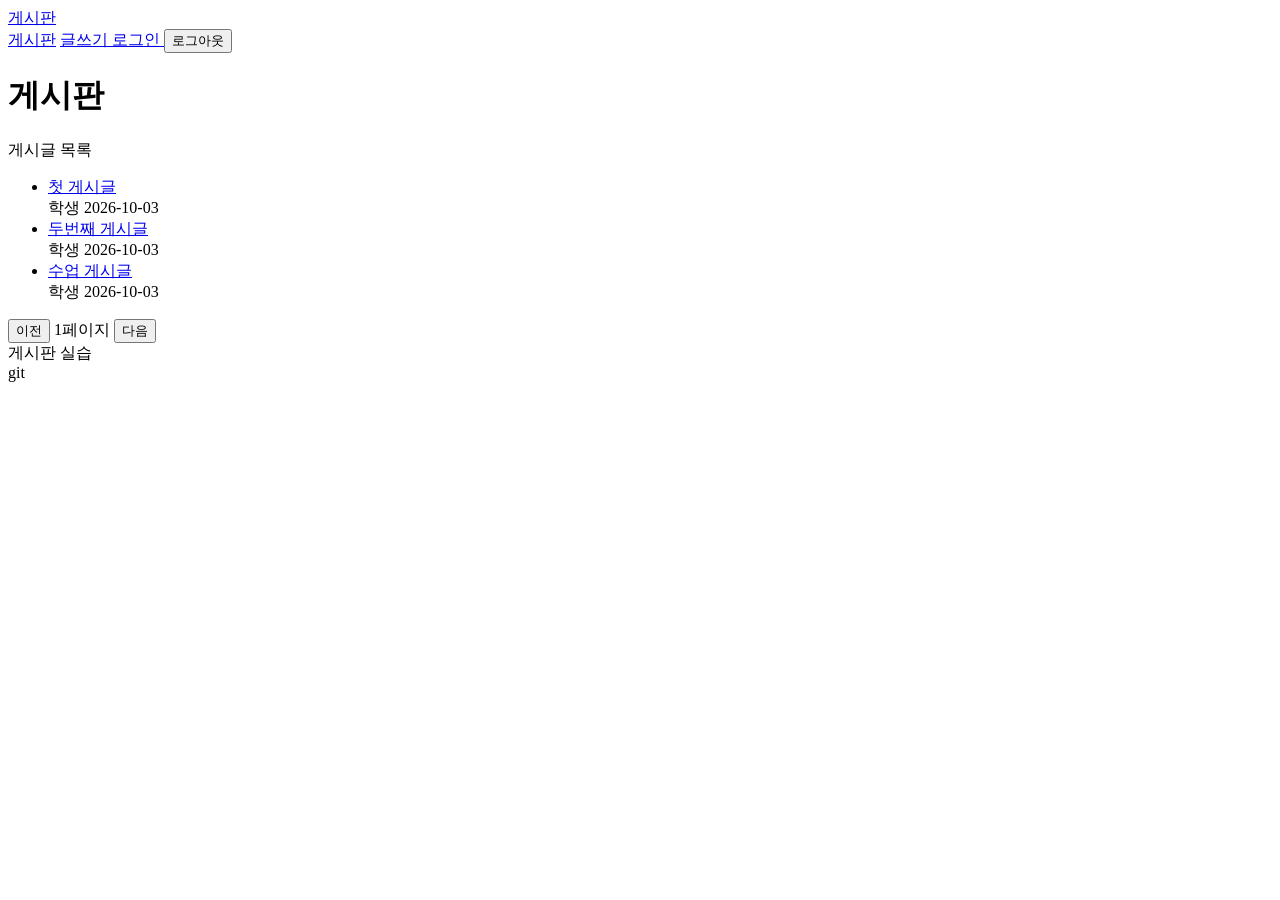
==== index.html @ 2978c752 "상세페이지" ====
<!DOCTYPE html>
<html>

<head>
    <meta charset="UTF-8">
    <title>그린 게시판</title>
</head>

<body>
    <!---------------------------------------------------------------------->
    <header>
        <a class="" id="" href="index.html"> 게시판</a>
        <nav>
            <a href="index.html">게시판</a>
            <a class="write-link" href="write.html"> 글쓰기 </a>
            <a class="login-link" href="login.html"> 로그인 </a>
            <button class="logout-button" type="button"> 로그아웃</button>
        </nav>
    </header>
    <!------------------------------------------------------------------------>
    <main>
        <h1>게시판</h1>
        <p id="list-message" role="status">게시글 목록</p>
        <ul>
            <li><a href="detail.html">첫 게시글</a>
                <div>
                    <span>학생</span>
                    <span>2026-10-03</span>

                </div>

            </li>
            <li><a href="detail.html">두번째 게시글</a>
                <div>
                    <span>학생</span>
                    <span>2026-10-03</span>

                </div>

            </li>
            <li><a href="detail.html">수업 게시글</a>
                <div>
                    <span>학생</span>
                    <span>2026-10-03</span>

                </div>

            </li>


        </ul>
        <div class="pagination">
            <button id="previous-page" type="button">이전</button>
            <span id="page-number">1페이지</span>
            <button id="next-page">다음</button>

        </div>
    </main>
    <!------------------------------------------------------------------>
    <footer>게시판 실습

    </footer>
</body>

</html>git
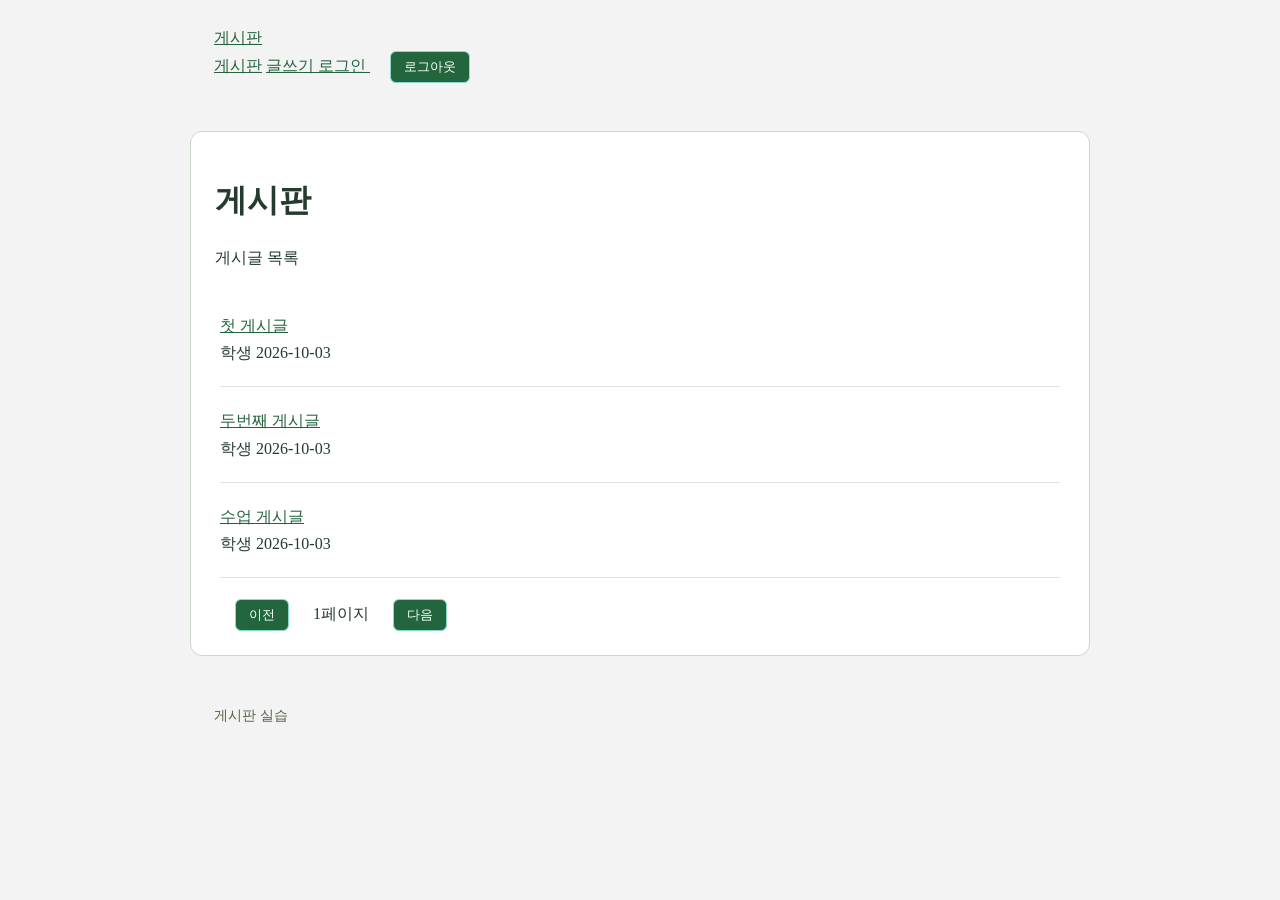
==== commit dba4923f: "스타일시트 추가" ====
--- a/index.html
+++ b/index.html
@@ -4,6 +4,7 @@
 <head>
     <meta charset="UTF-8">
     <title>그린 게시판</title>
+    <link rel="stylesheet" href="style.css">
 </head>
 
 <body>
@@ -16,6 +17,7 @@
             <a class="login-link" href="login.html"> 로그인 </a>
             <button class="logout-button" type="button"> 로그아웃</button>
         </nav>
+
     </header>
     <!------------------------------------------------------------------------>
     <main>
@@ -62,4 +64,4 @@
     </footer>
 </body>
 
-</html>git+</html>
--- a/style.css
+++ b/style.css
@@ -0,0 +1,88 @@
+* {
+    box-sizing: border-box;
+
+}
+
+body {
+    margin: 0;
+    background: #f4f3f3;
+    color: #243b2d;
+    line-height: 1.7;
+
+}
+
+header,
+main,
+footer {
+    width: 92%;
+    max-width: 900px;
+    margin: 0 auto;
+    padding: 24px;
+
+}
+
+main {
+    margin-top: 24px;
+    margin-bottom: 24px;
+    background: white;
+    border: 1px solid #cbd8cc;
+    border-radius: 12px;
+
+}
+
+a {
+    color: #23633d
+}
+
+h1,
+h2 {
+    line-height: 1.4;
+}
+
+.brand {
+    font-size: 24px;
+    font-weight: bold;
+    text-decoration: none;
+}
+
+.meta,
+footer {
+    color: #526346;
+    font-size: 14px;
+}
+
+ul {
+    list-style: none;
+    padding: 5px;
+}
+
+li {
+    padding: 20px 0;
+    border-bottom: 1px solid #dce4dc;
+}
+
+button,
+input,
+textarea {
+    padding: 6px 13px;
+    border: 1px solid #8bd8cc;
+    border-radius: 6px;
+
+}
+
+button {
+    background: #23663d;
+    color: white;
+    cursor: pointer;
+    margin-right: 20px;
+    margin-left: 20px;
+
+}
+
+input,
+textarea {
+    width: 100%;
+    background: white;
+    color: #243b2d;
+
+}
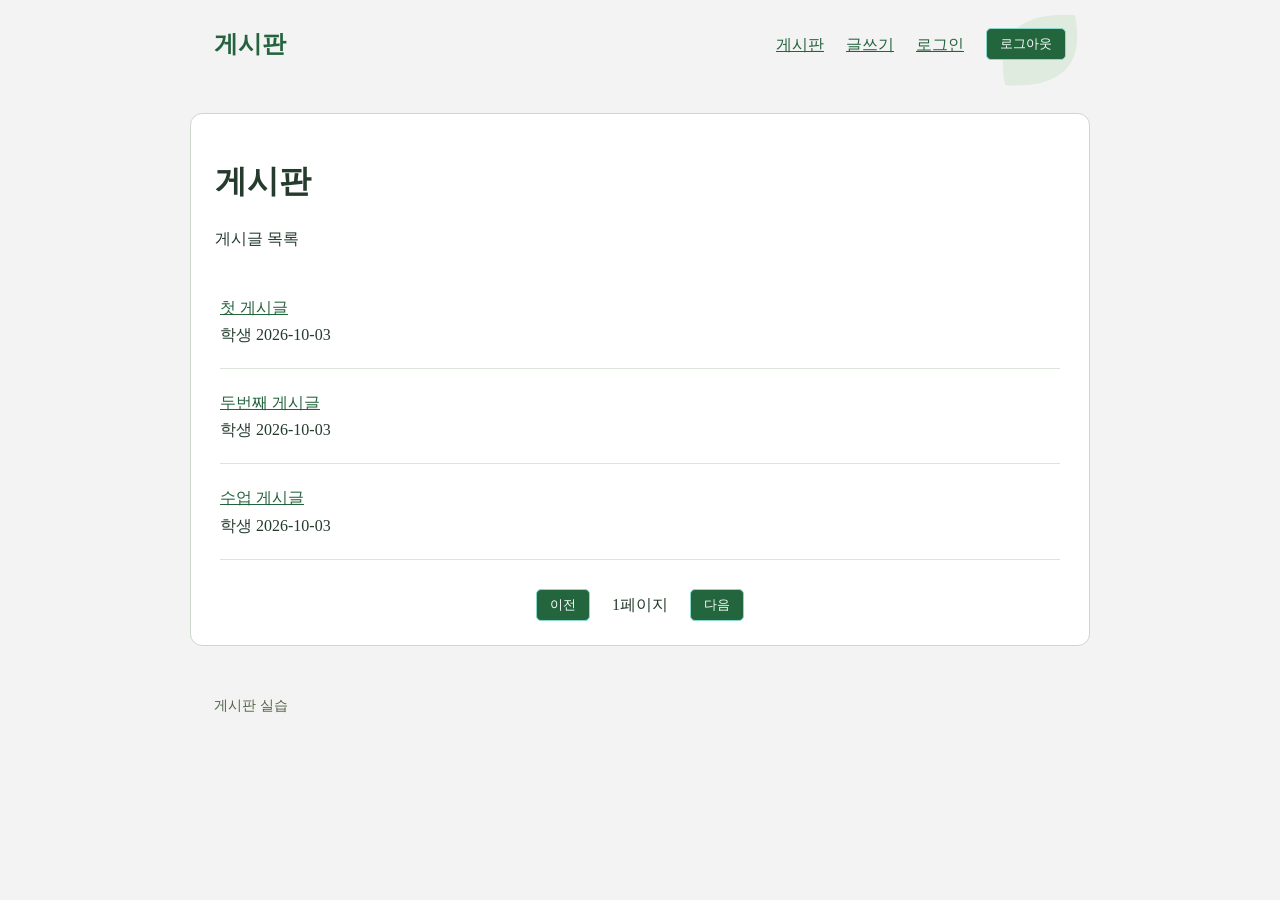
==== commit 94fdbca7: "css플렉스 적용" ====
--- a/index.html
+++ b/index.html
@@ -10,7 +10,7 @@
 <body>
     <!---------------------------------------------------------------------->
     <header>
-        <a class="" id="" href="index.html"> 게시판</a>
+        <a class="brand" id="" href="index.html"> 게시판</a>
         <nav>
             <a href="index.html">게시판</a>
             <a class="write-link" href="write.html"> 글쓰기 </a>
--- a/style.css
+++ b/style.css
@@ -66,7 +66,7 @@
 textarea {
     padding: 6px 13px;
     border: 1px solid #8bd8cc;
-    border-radius: 6px;
+    border-radius: 5px;
 
 }
 
@@ -74,8 +74,7 @@
     background: #23663d;
     color: white;
     cursor: pointer;
-    margin-right: 20px;
-    margin-left: 20px;
+
 
 }
 
@@ -85,4 +84,51 @@
     background: white;
     color: #243b2d;
 
+}
+
+header {
+    display: flex;
+    align-items: center;
+    justify-content: space-between;
+    flex-wrap: wrap;
+    gap: 16px;
+    background-image: url('images/leaf.svg');
+    background-repeat: no-repeat;
+    background-position: right top;
+}
+
+nav,
+.meta,
+.pagination {
+    display: flex;
+    align-items: center;
+    gap: 22px;
+}
+
+.pagination {
+    justify-content: center;
+    margin-top: 24px;
+
+}
+
+form {
+    display: flex;
+    flex-direction: column;
+    gap: 12px;
+}
+
+#post-content,
+#comment-list p {
+    white-space: pre-wrap;
+    overflow-wrap: anywhere;
+
+}
+
+.post-list a {
+    overflow-wrap: anywhere;
+}
+
+img {
+    max-width: 100%;
+    height: auto;
 }
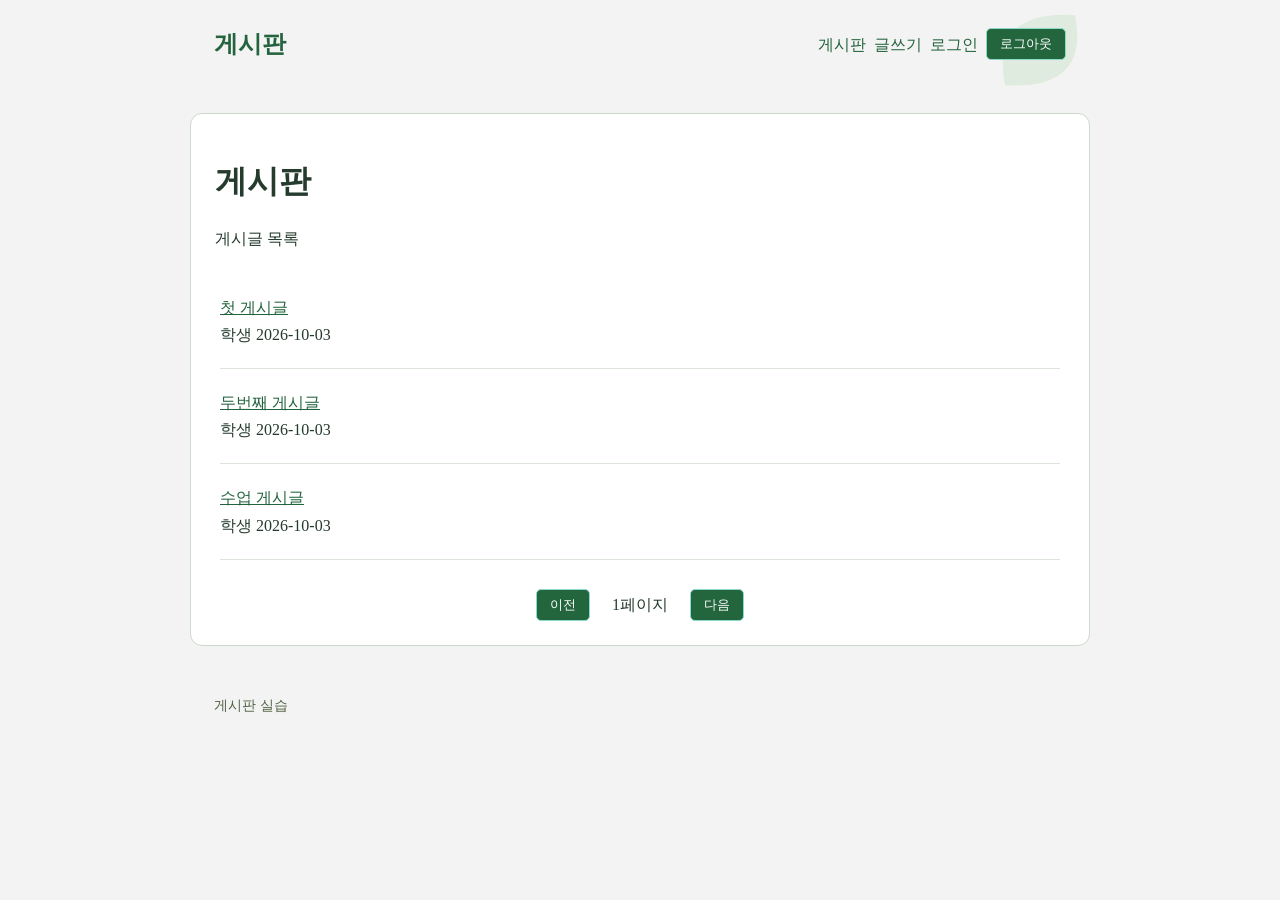
==== commit a8b654e3: "css마지막작업" ====
--- a/index.html
+++ b/index.html
@@ -3,6 +3,7 @@
 
 <head>
     <meta charset="UTF-8">
+    <meta name="viewport" content="width=device-width, initial-scale=1.0">
     <title>그린 게시판</title>
     <link rel="stylesheet" href="style.css">
 </head>
--- a/style.css
+++ b/style.css
@@ -67,8 +67,24 @@
     padding: 6px 13px;
     border: 1px solid #8bd8cc;
     border-radius: 5px;
+    transition: background-color 0.15s, transform 0.15s;
+}
 
+button:hover:not(:disabled) {
+    background: #174c2c;
 }
+
+button:active:not(:disabled) {
+    transform: scale(0.98);
+}
+
+button:disabled {
+    background: #647269;
+    cursor: not-allowed;
+}
+
+
+
 
 button {
     background: #23663d;
@@ -131,4 +147,37 @@
 img {
     max-width: 100%;
     height: auto;
+}
+
+
+nav>a {
+
+    text-decoration: none;
+}
+
+form input:focus,
+form textarea:focus {
+    border-color: #23663d;
+}
+
+a:hover {
+    text-decoration: underline;
+}
+
+@media (max-width:600px) {
+
+    header,
+    main,
+    footer {
+        padding: 16px;
+    }
+}
+
+nav {
+    flex-wrap: wrap;
+    gap: 8px;
+}
+
+button[type="submit"] {
+    width: 100px;
 }
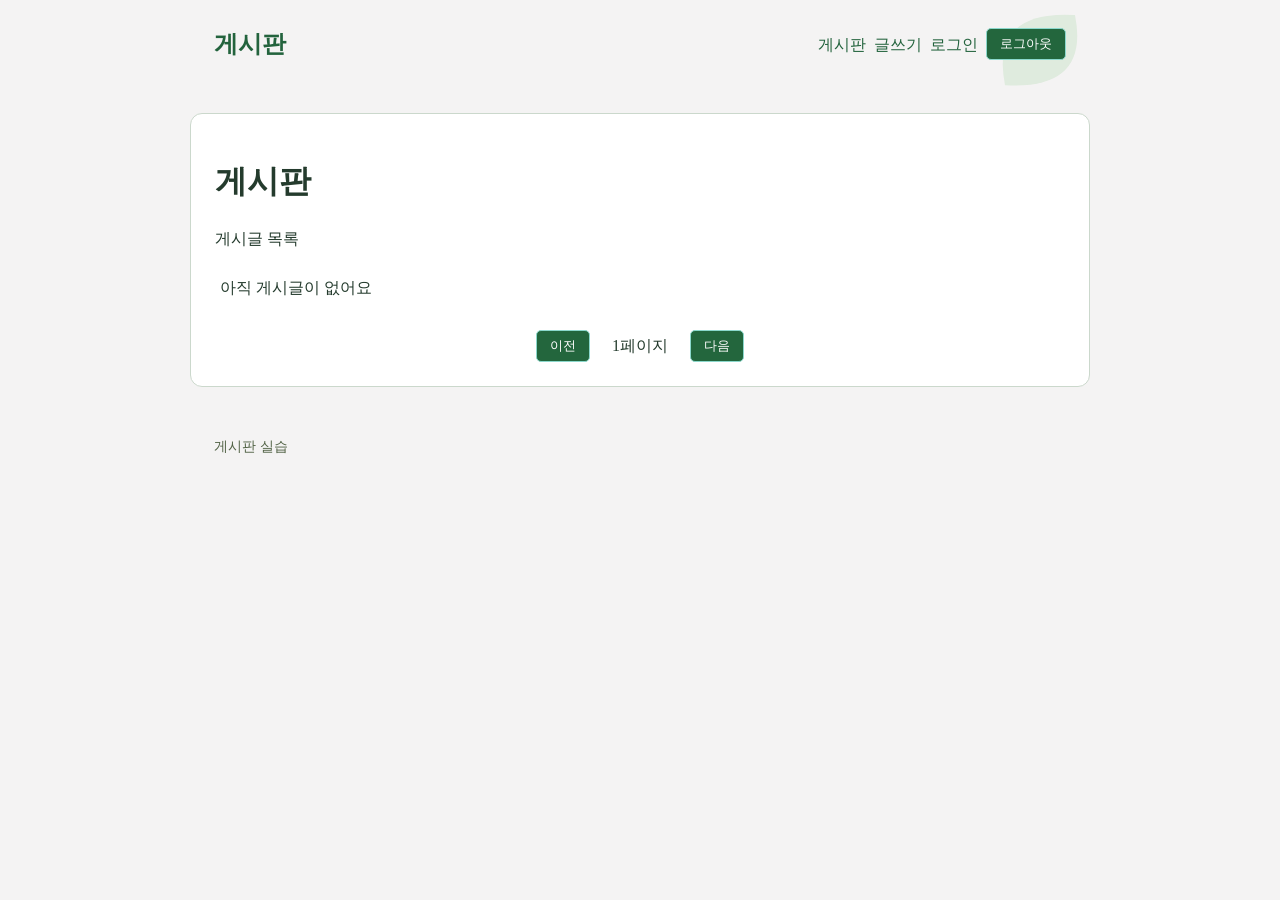
==== commit a0000c44: "write.js추가" ====
--- a/index.html
+++ b/index.html
@@ -1,68 +1,39 @@
-<!DOCTYPE html>
+<!doctype html>
 <html>
+  <head>
+    <meta charset="UTF-8" />
+    <meta name="viewport" content="width=device-width, initial-scale=1.0" />
+    <title>그린 게시판</title>
+    <link rel="stylesheet" href="style.css" />
 
-<head>
-    <meta charset="UTF-8">
-    <meta name="viewport" content="width=device-width, initial-scale=1.0">
-    <title>그린 게시판</title>
-    <link rel="stylesheet" href="style.css">
-</head>
+    <script defer src="js/storage.js"></script>
+    <script defer src="js/render.js"></script>
+    <script defer src="js/list.js"></script>
+  </head>
 
-<body>
+  <body>
     <!---------------------------------------------------------------------->
     <header>
-        <a class="brand" id="" href="index.html"> 게시판</a>
-        <nav>
-            <a href="index.html">게시판</a>
-            <a class="write-link" href="write.html"> 글쓰기 </a>
-            <a class="login-link" href="login.html"> 로그인 </a>
-            <button class="logout-button" type="button"> 로그아웃</button>
-        </nav>
-
+      <a class="brand" id="" href="index.html"> 게시판</a>
+      <nav>
+        <a href="index.html">게시판</a>
+        <a class="write-link" href="write.html"> 글쓰기 </a>
+        <a class="login-link" href="login.html"> 로그인 </a>
+        <button class="logout-button" type="button">로그아웃</button>
+      </nav>
     </header>
     <!------------------------------------------------------------------------>
     <main>
-        <h1>게시판</h1>
-        <p id="list-message" role="status">게시글 목록</p>
-        <ul>
-            <li><a href="detail.html">첫 게시글</a>
-                <div>
-                    <span>학생</span>
-                    <span>2026-10-03</span>
-
-                </div>
-
-            </li>
-            <li><a href="detail.html">두번째 게시글</a>
-                <div>
-                    <span>학생</span>
-                    <span>2026-10-03</span>
-
-                </div>
-
-            </li>
-            <li><a href="detail.html">수업 게시글</a>
-                <div>
-                    <span>학생</span>
-                    <span>2026-10-03</span>
-
-                </div>
-
-            </li>
-
-
-        </ul>
-        <div class="pagination">
-            <button id="previous-page" type="button">이전</button>
-            <span id="page-number">1페이지</span>
-            <button id="next-page">다음</button>
-
-        </div>
+      <h1>게시판</h1>
+      <p id="list-message" role="status">게시글 목록</p>
+      <ul id="post-list"></ul>
+      <div class="pagination">
+        <button id="previous-page" type="button">이전</button>
+        <span id="page-number">1페이지</span>
+        <button id="next-page">다음</button>
+      </div>
     </main>
     <!------------------------------------------------------------------>
-    <footer>게시판 실습
-
-    </footer>
-</body>
-
-</html>+    <footer>게시판 실습</footer>
+  </body>
+</html>
--- a/style.css
+++ b/style.css
@@ -178,6 +178,7 @@
     gap: 8px;
 }
 
+/*버튼 중에 submit만 위드 100px */
 button[type="submit"] {
     width: 100px;
 }
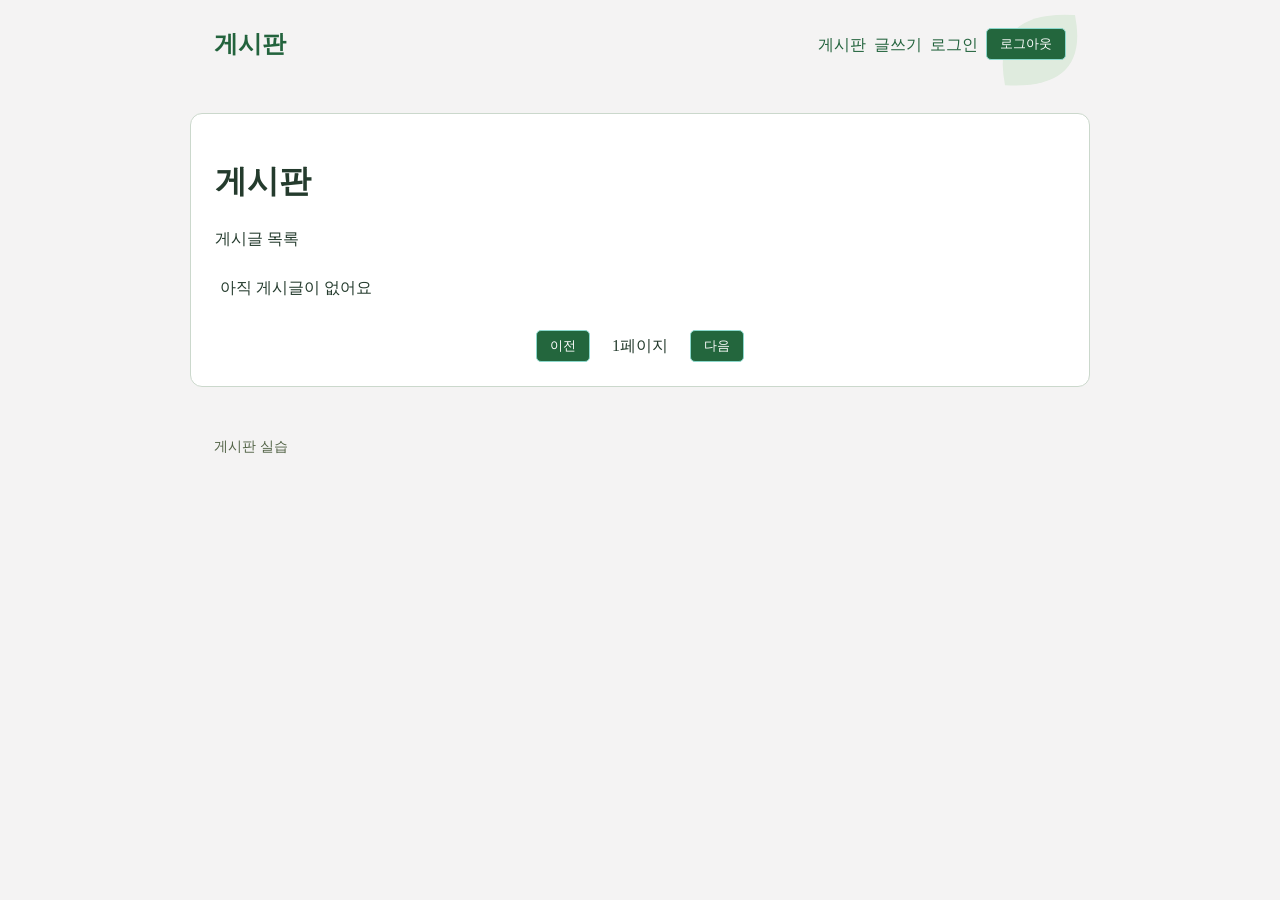
==== commit 627b67ff: "로그인연동" ====
--- a/index.html
+++ b/index.html
@@ -9,6 +9,7 @@
     <script defer src="js/storage.js"></script>
     <script defer src="js/render.js"></script>
     <script defer src="js/list.js"></script>
+    <script defer src="js/login.js"></script>
   </head>
 
   <body>
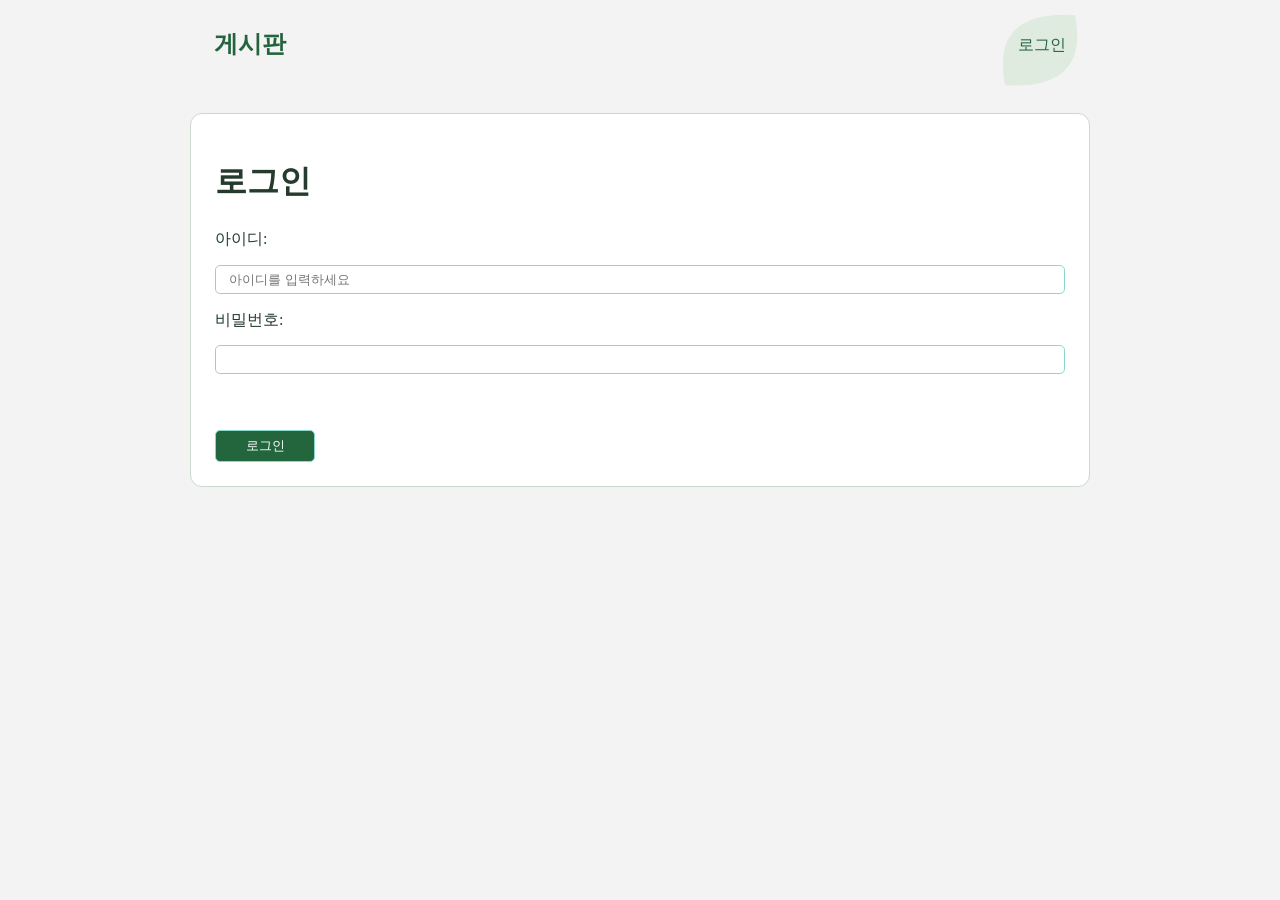
==== commit ad6643f9: "게시글 등록·상세 조회 API 연동 및 공통 요청 함수 적용" ====
--- a/index.html
+++ b/index.html
@@ -2,39 +2,42 @@
 <html>
   <head>
     <meta charset="UTF-8" />
-    <meta name="viewport" content="width=device-width, initial-scale=1.0" />
     <title>그린 게시판</title>
+    <meta name="viewport" content="width=device-width, initial-scale=1" />
     <link rel="stylesheet" href="style.css" />
-
+    <script defer src="js/auth.js"></script>
+    <script defer src="js/api.js"></script>
     <script defer src="js/storage.js"></script>
     <script defer src="js/render.js"></script>
     <script defer src="js/list.js"></script>
-    <script defer src="js/login.js"></script>
   </head>
+  <body>
+    <header>
+      <!--헤더 영역-->
+      <a class="brand" href="index.html">게시판</a>
 
-  <body>
-    <!---------------------------------------------------------------------->
-    <header>
-      <a class="brand" id="" href="index.html"> 게시판</a>
       <nav>
         <a href="index.html">게시판</a>
-        <a class="write-link" href="write.html"> 글쓰기 </a>
-        <a class="login-link" href="login.html"> 로그인 </a>
+        <a class="write-link" href="write.html">글쓰기</a>
+        <a class="login-link" href="login.html">로그인</a>
         <button class="logout-button" type="button">로그아웃</button>
       </nav>
     </header>
-    <!------------------------------------------------------------------------>
     <main>
+      <!--메인 영역-->
       <h1>게시판</h1>
       <p id="list-message" role="status">게시글 목록</p>
       <ul id="post-list"></ul>
+
       <div class="pagination">
         <button id="previous-page" type="button">이전</button>
         <span id="page-number">1페이지</span>
-        <button id="next-page">다음</button>
+        <button id="next-page" type="button">다음</button>
       </div>
     </main>
-    <!------------------------------------------------------------------>
-    <footer>게시판 실습</footer>
+    <footer>
+      <!--하단 푸터 영역-->
+      게시판 실습
+    </footer>
   </body>
 </html>
